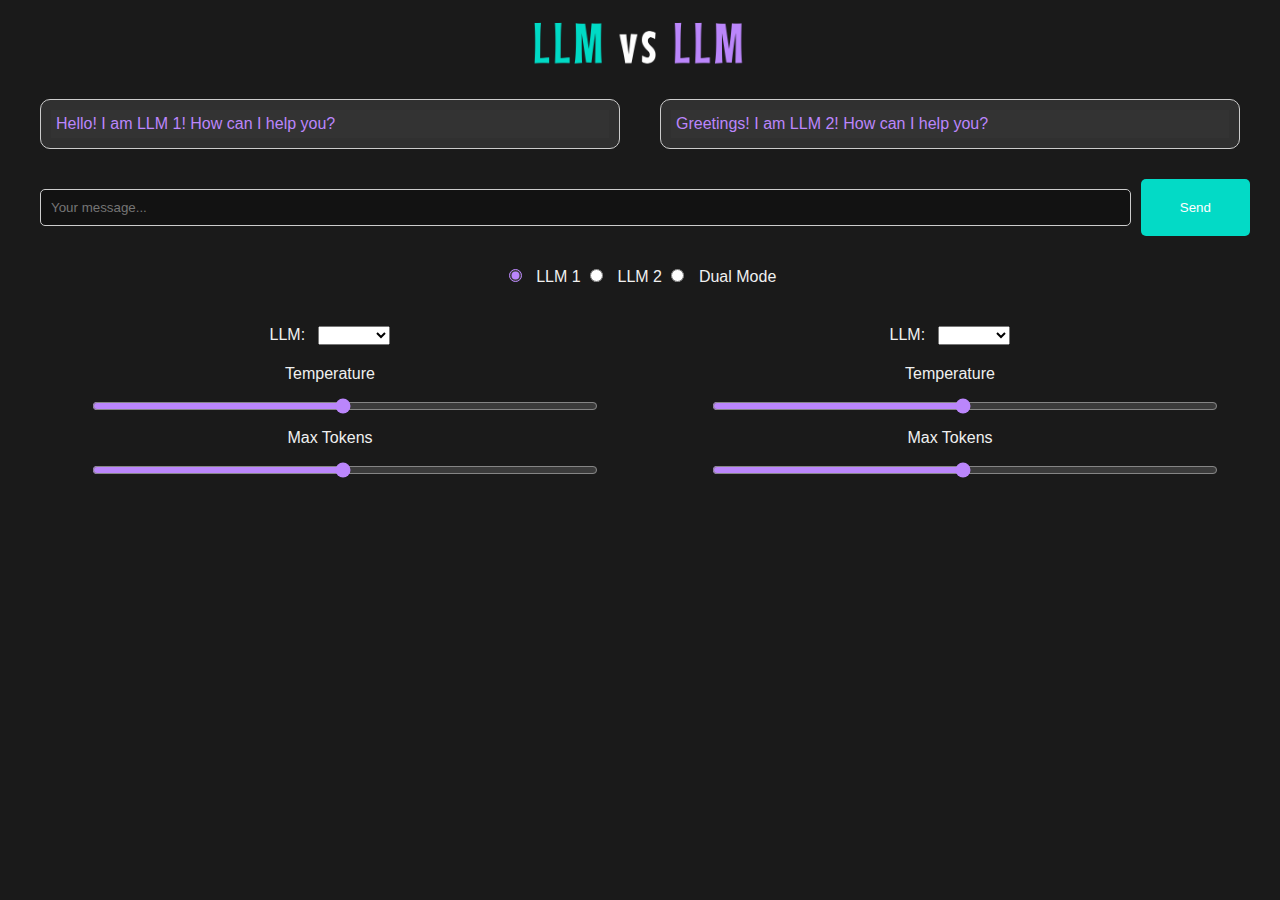
==== index.html @ a2d09a4b "renaming files" ====
<!DOCTYPE html>
<html>
<head>
    <title>LLM vs LLM</title>
    <link rel="stylesheet" href="style.css">
    <script src="app.js"></script>
</head>
<body>  
<div class="Header">
    <img src="assets/llmvslmm.png" alt="LLM vs LLM" srcset="" id="header-img">
</div>

<div class="chat-container">
    <div class="chat-box" id="llm1-chat">
        <div class="llm-message" id = "1msg1">Hello! I am <span class="llm1-name">LLM 1</span>! How can I help you?</div>
    </div>
    <div class="chat-box" id="llm2-chat">
        <div class="llm-message" id = "1msg2">Greetings! I am <span class="llm2-name">LLM 2</span>! How can I help you?</div>
    </div>
</div>

<div class="input-container">
    <input type="text" id="user-input" class="user-input" placeholder="Your message...">
    <button onclick="sendMessage()" class="send-button">Send</button>
</div>

<div class="radio-container">
    <input type="radio" class="llm-selector" name="llm" value="llm1" checked> <span class="llm1-name">LLM 1</span>
    <input type="radio" class="llm-selector" name="llm" value="llm2"> <span class="llm2-name">LLM 2</span>
    <input type="radio" class="llm-selector" name="llm" value="dual"> Dual Mode
</div>

<div class="options-container">

    <div class="options-box" id="llm1-opts">
        <div class="slide-container">
            <div class="model-container">
                <label for="model1">LLM: &nbsp;</label>
                <select name="model1" id="model1" onchange="setName1()">
                    <option value="" default> </option>
                    <option value="gpt">GPT-3.5</option>
                    <option value="llama">Llama2</option>
                </select>
            </div>

            <label for="Temperature1">Temperature</label>
            <input type="range" min="1" max="100" value="50" class="slider" id="Temperature1">
            <label for="MaxTokens1">Max Tokens</label>
            <input type="range" min="1" max="100" value="50" class="slider" id="MaxTokens1">
        </div>
    </div>

    <div class="options-box" id="llm2-opts">
        <div class="slide-container">
            <div class="model-container">
                <label for="model2">LLM: &nbsp;</label>
                <select name="model2" id="model2" onchange="setName2()">
                    <option value="" default> </option>
                    <option value="gpt">GPT-3.5</option>
                    <option value="llama">Llama2</option>
                </select>
            </div>

            <label for="Temperature2">Temperature</label>
            <input type="range" min="1" max="100" value="50" class="slider" id="Temperature2">
            <label for="MaxTokens2">Max Tokens</label>
            <input type="range" min="1" max="100" value="50" class="slider" id="Max Tokens2">
        </div>
    </div>
</div>
</body>
</html>
---- style.css ----
body {
    background-color: #1a1a1a;
    color: #f0f0f0;
    font-family: Arial, sans-serif;
    font-size: medium;
    margin: 0;
}

.Header{
    margin: 15px;
    text-align: center;
}
#header-img{
    height: 60px;
}

.chat-container {
    display: flex;
    justify-content: space-around;
    margin: 20px;
}

.chat-box {
    width: 45%;
    border: 1px solid #cccccc;
    padding: 10px;
    overflow-y: auto;
    max-height: 400px;
    background-color: #303030;
    color: #f0f0f0;
    border-radius: 10px;
    
}

.user-message {
    padding: 10px;
    background-color: #1d1d1d;
    border-radius: 5px;
}

.llm-message {
    color: #bb86fc;
    padding: 5px;
    background-color: #333333;
}

.input-container {
    display: flex;
    justify-content: space-between;
    margin-top: 10px;
    margin:20px;
    padding: 10px;
}

.user-input {
    width: 100%;
    padding: 10px;
    background-color: #121212;
    color: #f0f0f0;
    border: 1px solid #cccccc;
    border-radius: 5px;
    margin: 10px;
}

.send-button {
    width: 10%;
    padding: 10px;
    background-color: #03dac6;
    color: #ffffff;
    border: none;
    cursor: pointer;
    border-radius: 5px;
}

.radio-container {
    margin-top: 10px;
    text-align: center;
    accent-color: #bb86fc;
}

.llm-selector {
    margin-right: 10px;
}

.options-container {
    display: flex;
    justify-content: space-around;
    margin: 20px;
    accent-color: #bb86fc;
    text-align: center;
}

.slider{
    width: 100%;
    margin: 15px;
}

.model-container{
    margin-top: 20px;
    margin-bottom: 20px;
    text-align: center;
    accent-color: #bb86fc;
}
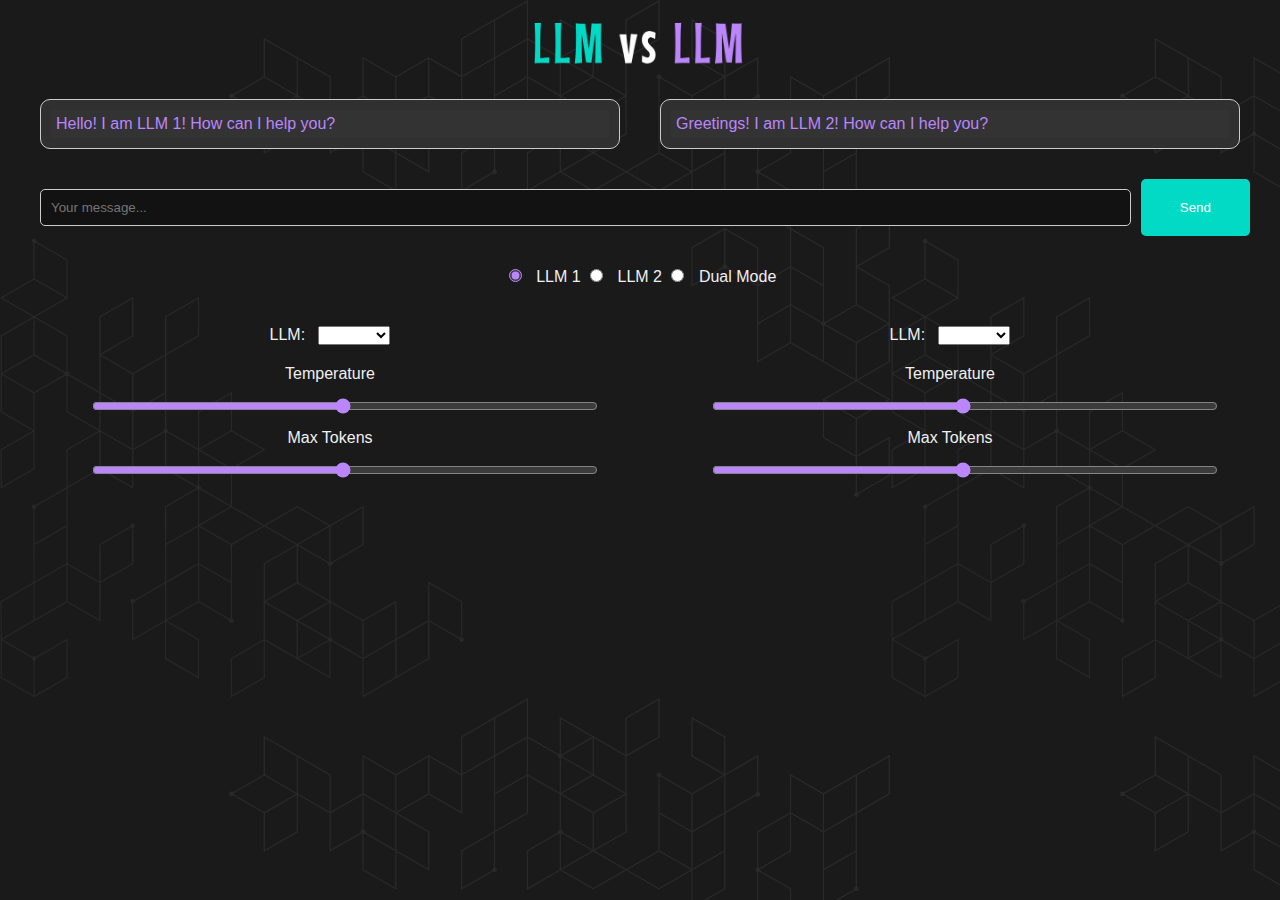
==== commit a19841b3: "Adding async" ====
--- a/index.html
+++ b/index.html
@@ -4,6 +4,7 @@
     <title>LLM vs LLM</title>
     <link rel="stylesheet" href="style.css">
     <script src="app.js"></script>
+    <link rel="icon" type="image/x-icon" href="assets/artificial-intelligence.png">
 </head>
 <body>  
 <div class="Header">
--- a/style.css
+++ b/style.css
@@ -1,5 +1,7 @@
 body {
     background-color: #1a1a1a;
+    background-image: url("assets/Vector\ Smart\ Object.png");
+    
     color: #f0f0f0;
     font-family: Arial, sans-serif;
     font-size: medium;
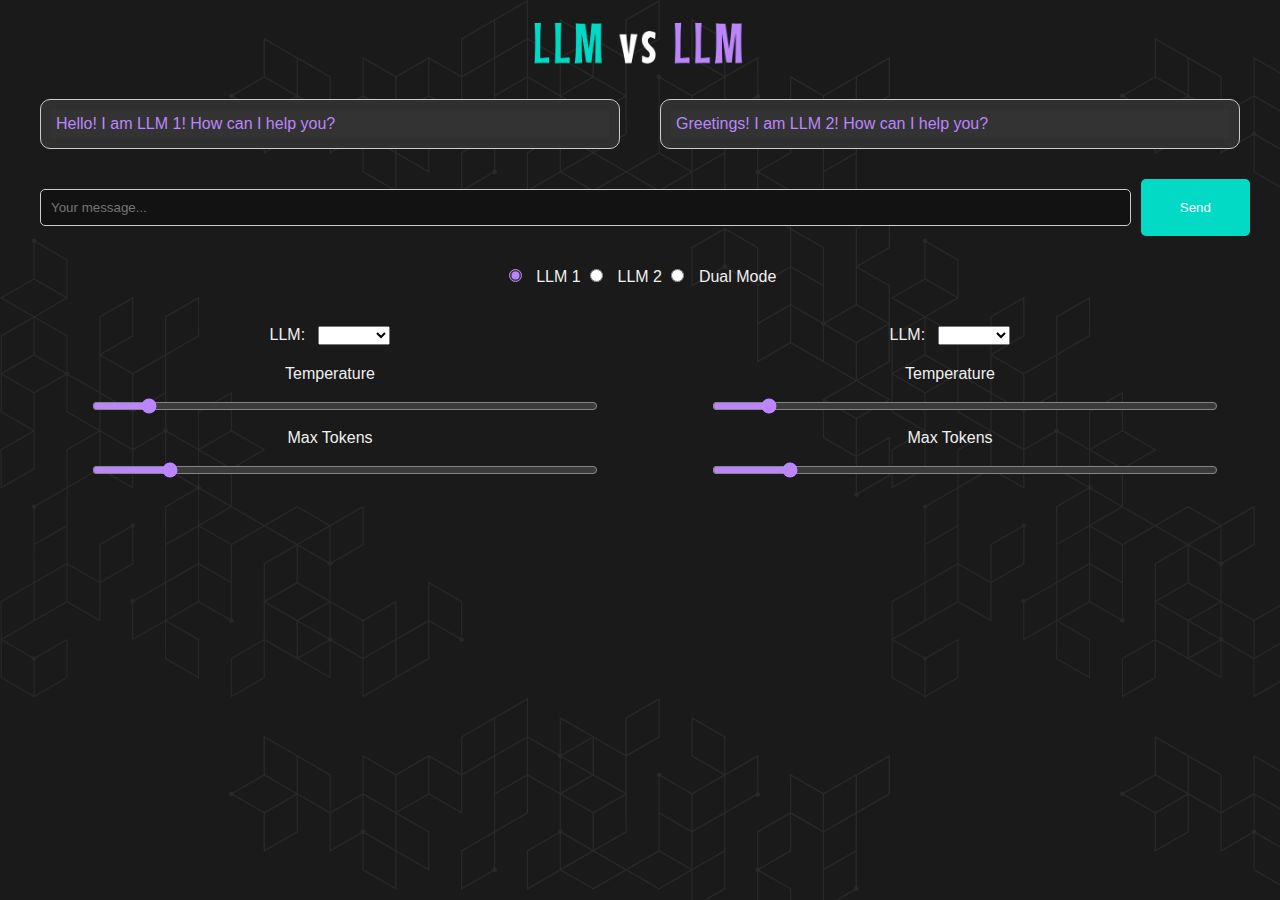
==== commit eb2a03d6: "Integrated OpenAI API" ====
--- a/index.html
+++ b/index.html
@@ -45,9 +45,9 @@
             </div>
 
             <label for="Temperature1">Temperature</label>
-            <input type="range" min="1" max="100" value="50" class="slider" id="Temperature1">
+            <input type="range" min="0" max="2" value="0.2" step="0.1" class="slider" id="Temperature1">
             <label for="MaxTokens1">Max Tokens</label>
-            <input type="range" min="1" max="100" value="50" class="slider" id="MaxTokens1">
+            <input type="range" min="16" max="128" value="32" step="2" class="slider" id="MaxTokens1">
         </div>
     </div>
 
@@ -63,9 +63,9 @@
             </div>
 
             <label for="Temperature2">Temperature</label>
-            <input type="range" min="1" max="100" value="50" class="slider" id="Temperature2">
+            <input type="range" min="0" max="2" value="0.2" step="0.1" class="slider" id="Temperature2">
             <label for="MaxTokens2">Max Tokens</label>
-            <input type="range" min="1" max="100" value="50" class="slider" id="Max Tokens2">
+            <input type="range" min="16" max="128" value="32" step="2" class="slider" id="MaxTokens2">
         </div>
     </div>
 </div>
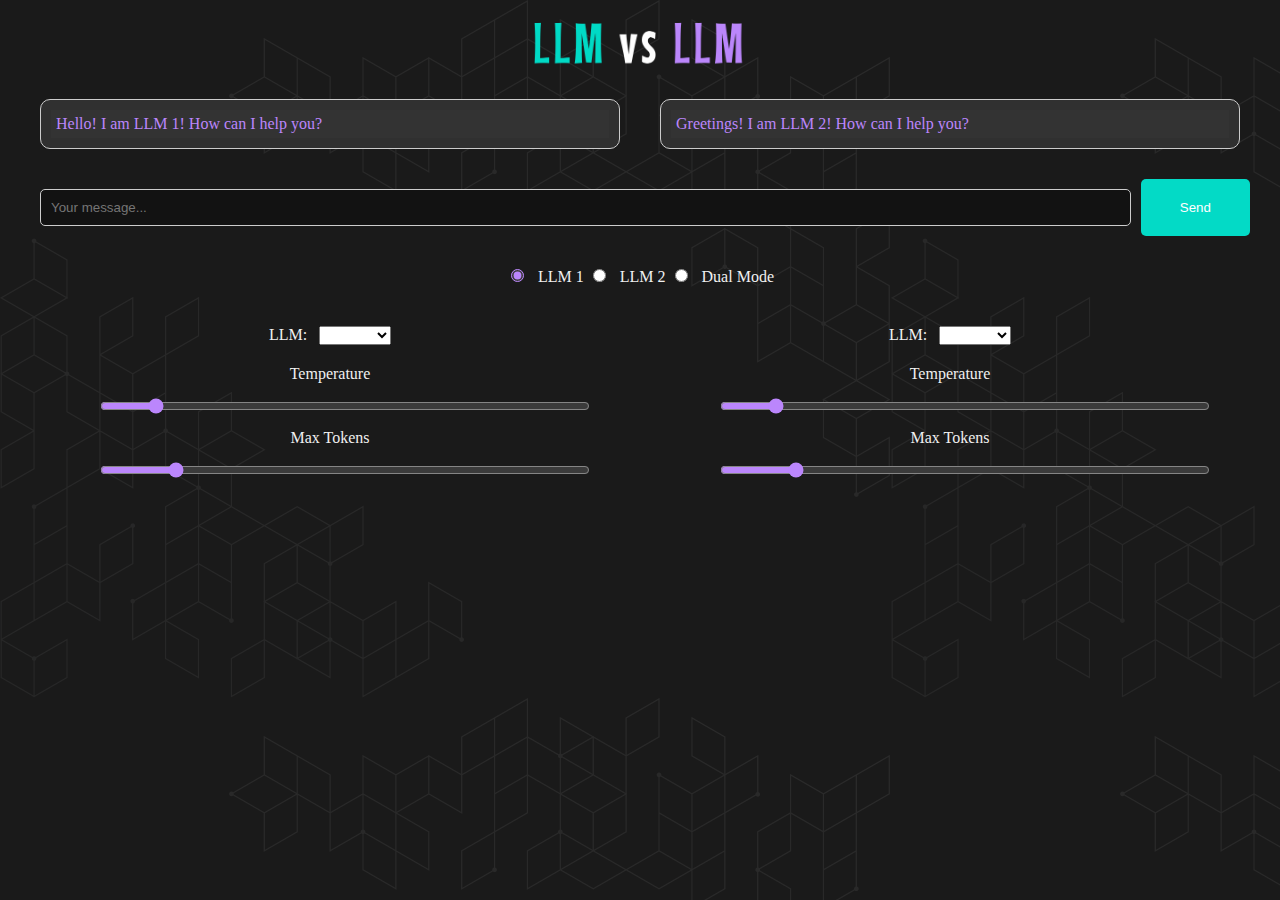
==== commit 091c9af7: "changes" ====
--- a/index.html
+++ b/index.html
@@ -5,6 +5,8 @@
     <link rel="stylesheet" href="style.css">
     <script src="app.js"></script>
     <link rel="icon" type="image/x-icon" href="assets/artificial-intelligence.png">
+    <style>
+       </style>
 </head>
 <body>  
 <div class="Header">
--- a/style.css
+++ b/style.css
@@ -1,12 +1,13 @@
+@import url('assets/CormorantGaramond-Regular.ttf');
 body {
     background-color: #1a1a1a;
     background-image: url("assets/Vector\ Smart\ Object.png");
-    
+    font-family: 'Raleway';
     color: #f0f0f0;
-    font-family: Arial, sans-serif;
     font-size: medium;
     margin: 0;
 }
+
 
 .Header{
     margin: 15px;
